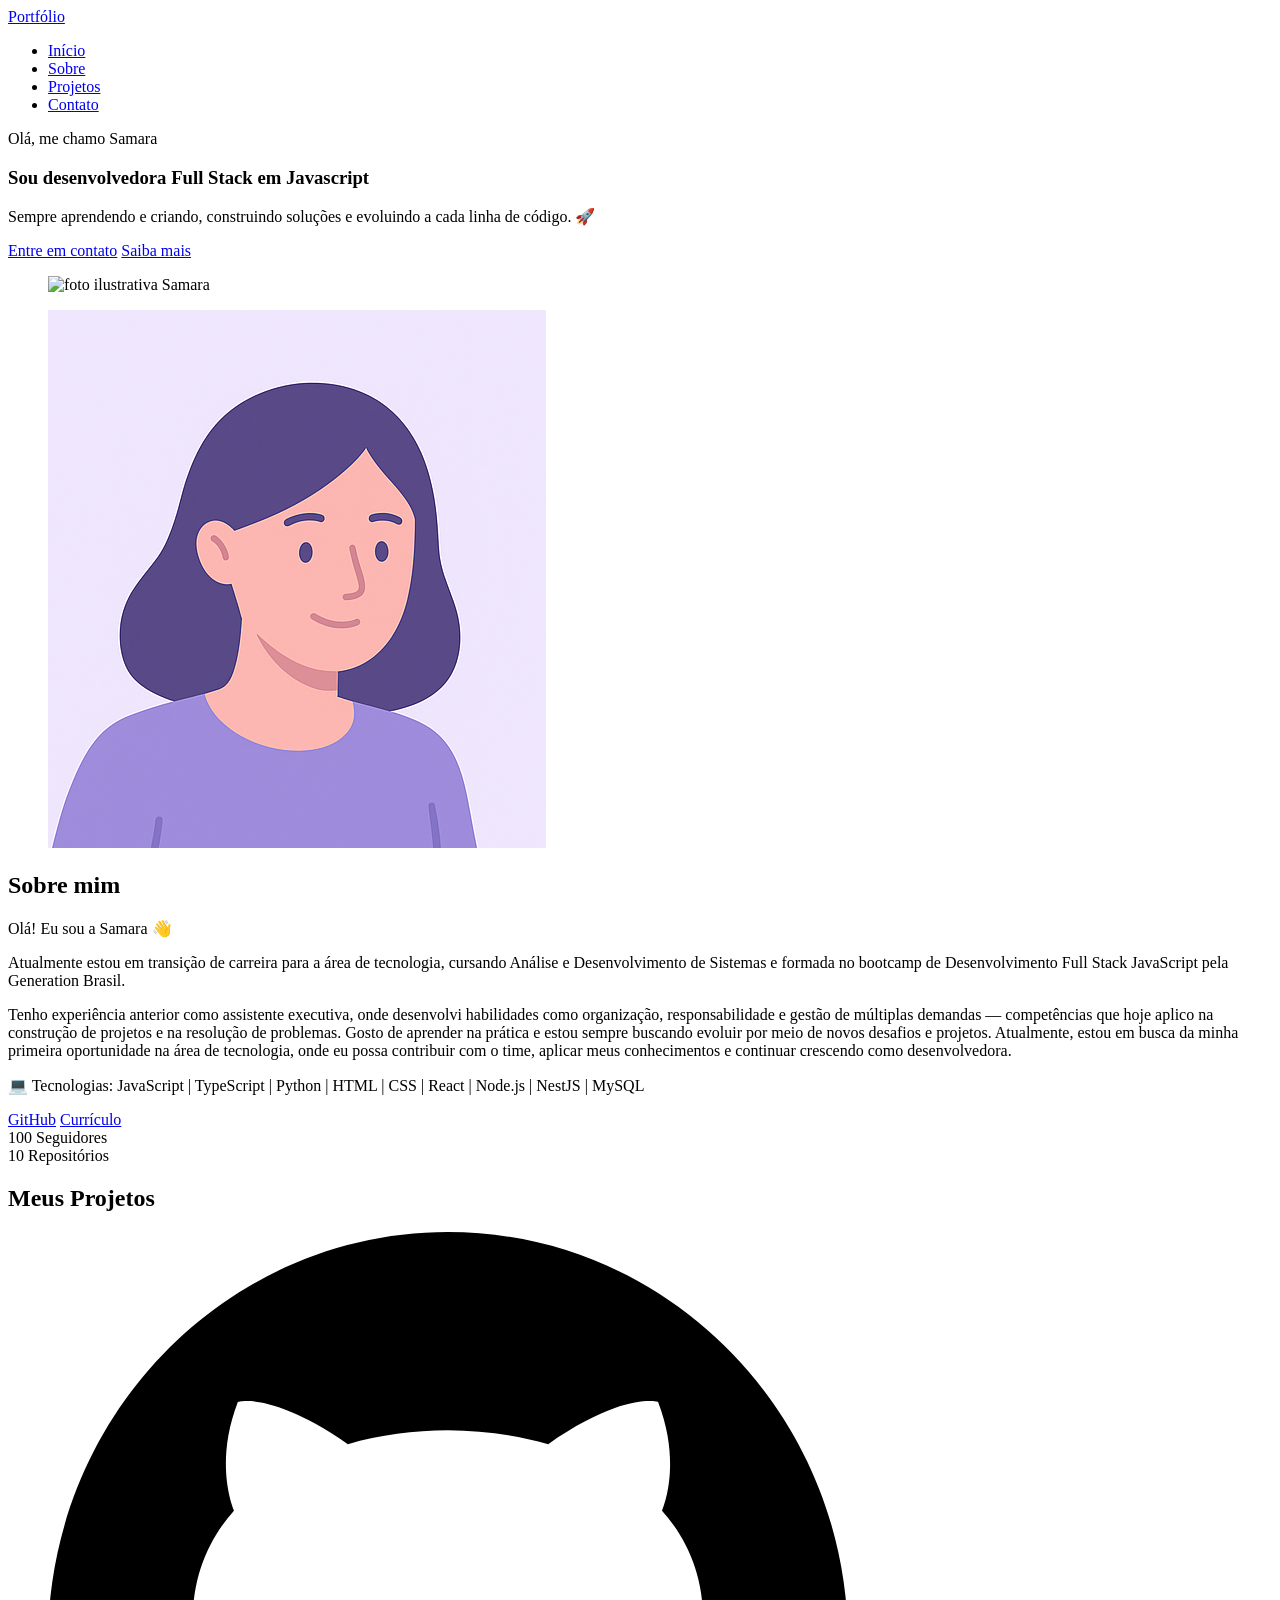
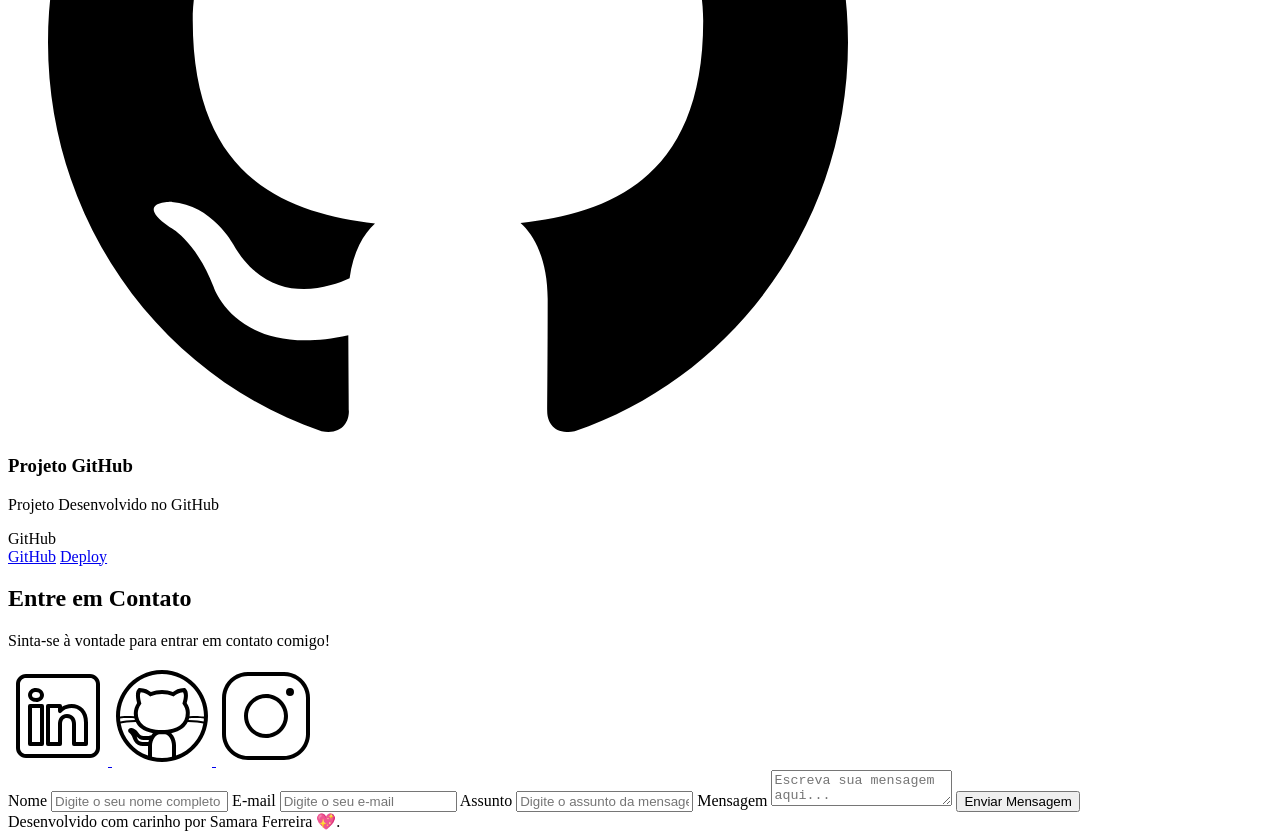
==== index.html @ c62f404b "portfolio html" ====
<!DOCTYPE html>
<html lang="pt-br">
<head>
    
    <meta charset="UTF-8">
	
    <meta name="viewport" content="width=device-width, initial-scale=1.0">
	
    <meta name="Samara Ferreira" content="Generation Brasil">
    <meta 
        name="description"
        content="Portfólio da Generation Brasil, 
                Desenvolvedora Full Stack em Javascript formada pela Generation Brasil, e estudante de Análise e Desenvolvimento de Sistemas."
    >
    <meta name="robots" content="index, follow">

    <link rel="icon" type="image/svg+xml" href="./assets/img/favicon.svg">

    <title>Portfólio Samara Ferreira</title>
</head>
<body>
    <!-- Cabeçalho do portfólio (header) -->
     <header>

        <div class="menu-content">

            <!-- TÍTULO -->
            <a href="index.html" id="titulo">Portfólio</a>

            <!-- MENU -->
             <nav>
                <ul class="menu-list">
                    <li><a href="#hero">Início</a></li>
                    <li><a href="#about">Sobre</a></li>
                    <li><a href="#projects">Projetos</a></li>
                    <li><a href="#contact">Contato</a></li>
                </ul>
             </nav>

        </div>

     </header>

     <!-- Seção de apresentação do portfólio (main) -->
     <main>

         <!-- Seção de boas vindas (hero) -->
          <section id="hero" class="section-container hero-container">
            <!-- Boas Vindas -->
             <article class="hero-content">

                <span>Olá, me chamo Samara</span>
                <h1>Sou desenvolvedora Full Stack em Javascript</h1>
                <p>Sempre aprendendo e criando, construindo soluções e evoluindo a cada linha de código. 🚀</p>

                <div class="buttons-container">
                    <a href="#contact" class="botao">Entre em contato</a>
                    <a href="#about" class="botao-outline">Saiba mais</a>
                </div>

             </article>

             <!-- IMAGEM -->
              <figure class="hero-image">
                <img src="./assets/img/samara_ghibli.svg"
                    alt="foto ilustrativa Samara"
                    class="float-animation">
              </figure>

          </section>

          <!-- Seção Sobre o autor -->
           <section id="about" class="section-container about-container">

                <figure class="about-image">
                    <img src="./assets/img/avatar_dev_woman.svg" alt="Foto do perfil">
                </figure>

                <article class="about-content">
                    <h2>Sobre mim</h2>
                    <p>
                        Olá! Eu sou a Samara 👋

                    </p>
                    
                    <p>
                        Atualmente estou em transição de carreira para a área de tecnologia, cursando Análise 
                        e Desenvolvimento de Sistemas e formada no bootcamp de Desenvolvimento Full Stack JavaScript pela Generation Brasil.
                    </p>

                    <p>
                        Tenho experiência anterior como assistente executiva, onde desenvolvi habilidades como organização, responsabilidade e gestão de múltiplas demandas — competências que hoje aplico na construção de projetos e na resolução de problemas.
                        Gosto de aprender na prática e estou sempre buscando evoluir por meio de novos desafios e projetos.

                        Atualmente, estou em busca da minha primeira oportunidade na área de tecnologia, onde eu possa contribuir com o time, aplicar meus conhecimentos e continuar crescendo como desenvolvedora.
                    </p>

                    <p>
                        💻 Tecnologias: JavaScript | TypeScript | Python | HTML | CSS | React | Node.js | NestJS | MySQL
                    </p>

                    <div class="about-buttons-data">
                        <div class="buttons-container">
                            <a href="https://github.com/samferrer" target="_blank" class="botao">GitHub</a>
                            <a href="https://drive.google.com/file/d/1kpnFEx3C3yRCIeVNLRc2-P8UVoVzaAuA/view?usp=sharing" target="_blank" class="botao-outline">Currículo</a>
                        </div>

                        <div class="data-container">
                            <div class="data-item">
                                <span class="data-number">100</span>
                                <span class="data-label">Seguidores</span>
                            </div>
                            <div class="data-item">
                                <span class="data-number">10</span>
                                <span class="data-label">Repositórios</span>
                            </div>
                        </div>
                    </div>
                </article>


           </section>

           <!-- Seção projetos-->
            <section id="projects" class="section-container projects-container">
                <h2>Meus Projetos</h2>

                <!-- Swiper Container -->
                 <div class="swiper projects-swiper">
                    <div class="swiper-wrapper">
                        <div class="swiper-slide">

                            <article class="project-card">
                                <figure class="project-image">
                                    <img src="./assets/icons/languages/github.svg" 
                                        alt="Ícone GitHub">
                                </figure>

                                <div class="project-content">
                                    <h3>Projeto GitHub</h3>
                                    <p>Projeto Desenvolvido no GitHub</p>

                                    <div class="project-tags">
                                        <span class="tag">GitHub</span>
                                    </div>

                                    <div class="project-buttons">
                                        <a href="#" target="_blank" class="botao botao-sm">GitHub</a>
                                        <a href="#" target="_blank" class="botao-outline botao sm">Deploy</a>
                                    </div>
                                </div>

                            </article>
                        </div>
                    </div>

                    <!-- Botões de navegação -->
                    <div class="swiper-button-next"></div>
                    <div class="swiper-button-prev"></div>

                    <!-- Paginação -->
                    <div class="swiper-pagination"></div>

                 </div>
                 
            </section>

            <!-- Seção formulário de contato e redes sociais -->
             <section id="contact" class="section-container contact-container">

                <!-- REDES SOCIAIS -->
                 <article class="contact-info">
                    <h2>Entre em Contato</h2>
                    <p>Sinta-se à vontade para entrar em contato comigo!</p>

                    <div class="social-container">
                        <a href="#" target="_blank" class="social-icon" aria-label="LinkedIn">
                            <img src="./assets/icons/social/linkedin.svg" alt="Link para o Linkedin">
                        </a>
                        <a href="#" target="_blank" class="social-icon" aria-label="GitHub">
                            <img src="./assets/icons/social/github.svg" alt="Link para o GitHub">
                        </a>
                        <a href="#" target="_blank" class="social-icon" aria-label="Instagram">
                            <img src="./assets/icons/social/instagram.svg" alt="Link para o Instagram">
                        </a>
                    </div>
                 </article>

                 <!--FORMULÁRIO-->
                 <form id="formulário">

                    <label for="nome">Nome</label>
                    <input id="nome" name="nome" type="text" placeholder="Digite o seu nome completo">
                    <span id="erro-nome"></span>

                    <label for="email">E-mail</label>
                    <input id="email" name="email" type="text" placeholder="Digite o seu e-mail">
                    <span id="erro-email"></span>

                    <label for="assunto">Assunto</label>
                    <input id="assunto" name="assunto" type="text" placeholder="Digite o assunto da mensagem">
                    <span id="erro-assunto"></span>

                    <label for="mensagem">Mensagem</label>
                    <textarea id="mensagem" name="mensagem" placeholder="Escreva sua mensagem aqui..."></textarea>
                    
                    <button class="botao" type="submit">Enviar Mensagem</button>
                 </form>
             </section>

        
     </main>

     <!-- Rodapé do portfólio (footer) -->
     <footer>
        Desenvolvido com carinho por Samara Ferreira 💖.
     </footer>
    
</body>
</html>
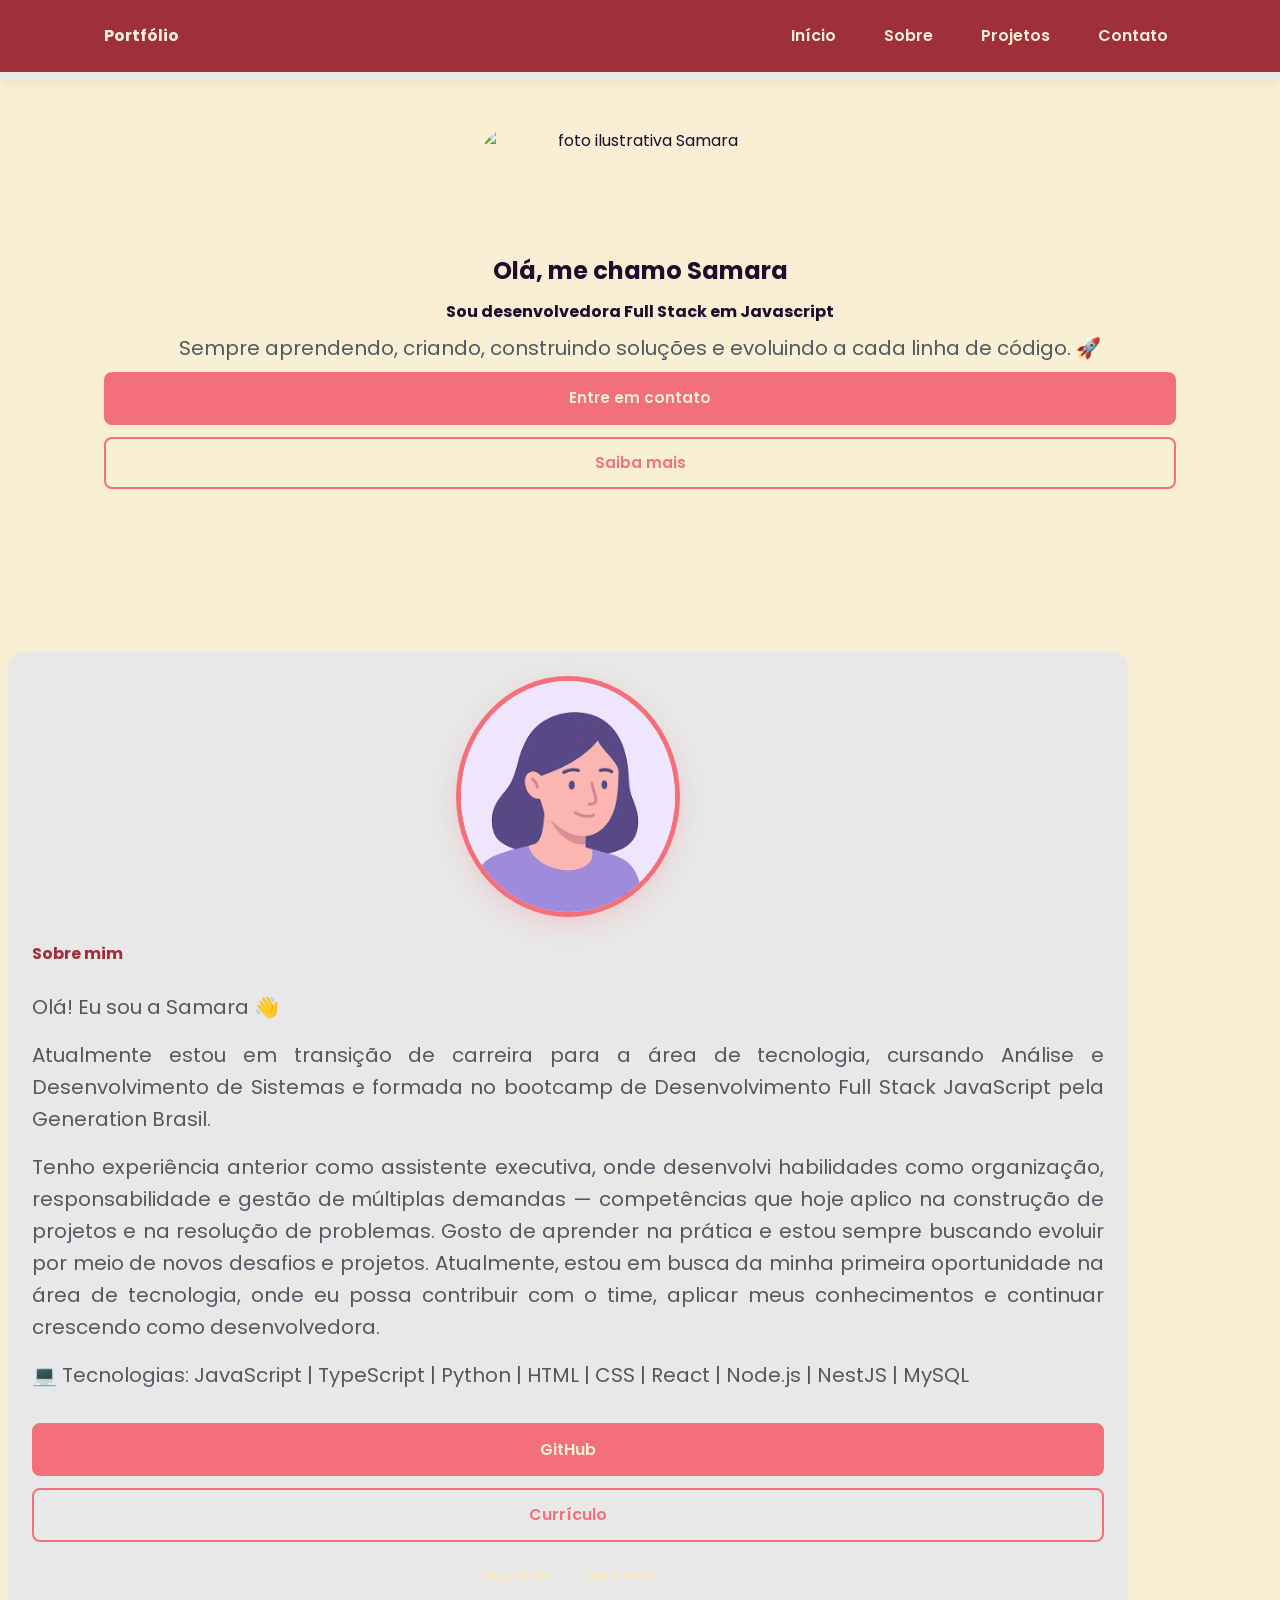
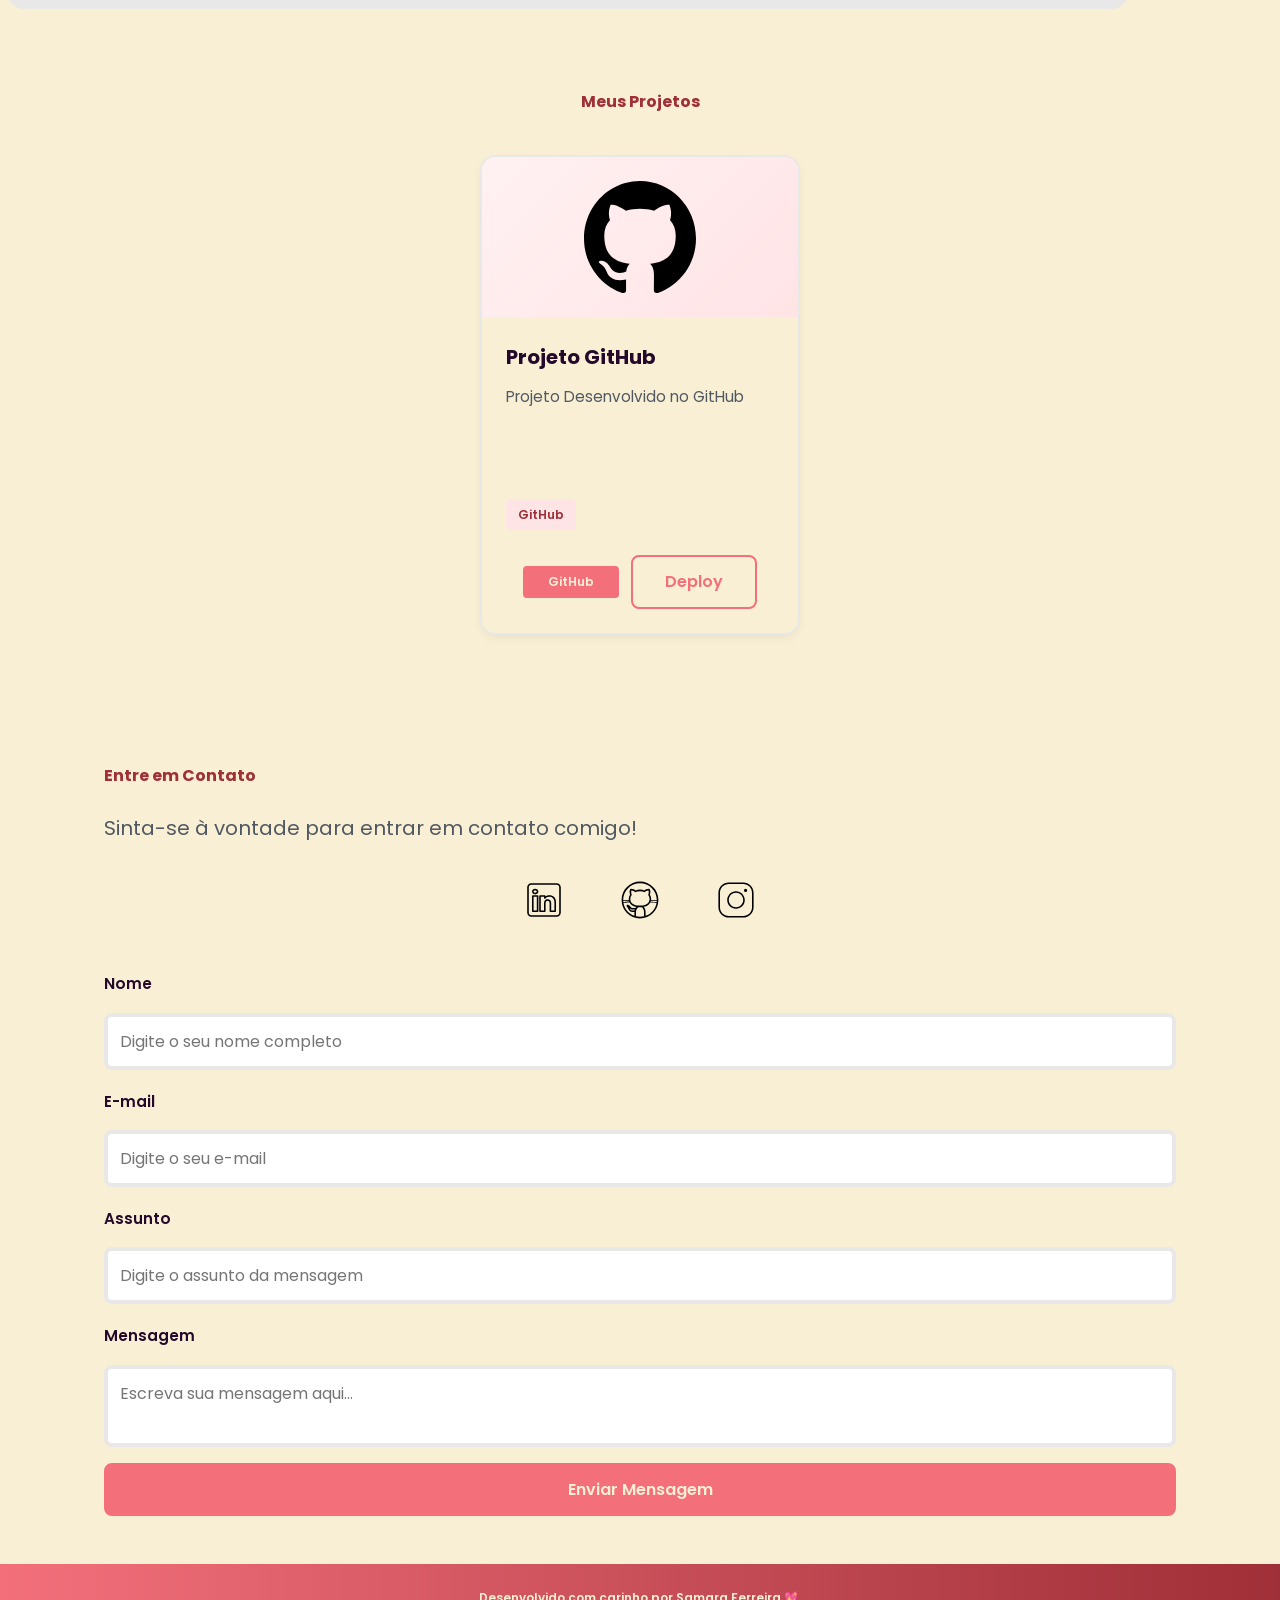
==== commit 52adfc6e: "Atualização do projeto portfólio" ====
--- a/index.html
+++ b/index.html
@@ -1,6 +1,13 @@
 <!DOCTYPE html>
 <html lang="pt-br">
 <head>
+
+    <!-- Fontes do Google -->
+    <link rel="preconnect" href="https://fonts.googleapis.com">
+    <link rel="preconnect" href="https://fonts.gstatic.com" crossorigin>
+
+    <!-- Fonte do Google - Poppins -->
+    <link href="https://fonts.googleapis.com/css2?family=Poppins&display=swap" rel="stylesheet">
     
     <meta charset="UTF-8">
 	
@@ -16,6 +23,12 @@
 
     <link rel="icon" type="image/svg+xml" href="./assets/img/favicon.svg">
 
+    <!-- SWIPER CSS -->
+    <link rel="stylesheet" href="https://cdn.jsdelivr.net/npm/swiper@11/swiper-bundle.min.css"> 
+
+    <!-- Link para a Folha de Estilo da Página - CSS -->
+    <link rel="stylesheet" href="./assets/css/style.css">
+
     <title>Portfólio Samara Ferreira</title>
 </head>
 <body>
@@ -51,7 +64,7 @@
 
                 <span>Olá, me chamo Samara</span>
                 <h1>Sou desenvolvedora Full Stack em Javascript</h1>
-                <p>Sempre aprendendo e criando, construindo soluções e evoluindo a cada linha de código. 🚀</p>
+                <p>Sempre aprendendo, criando, construindo soluções e evoluindo a cada linha de código. 🚀</p>
 
                 <div class="buttons-container">
                     <a href="#contact" class="botao">Entre em contato</a>
@@ -107,11 +120,9 @@
 
                         <div class="data-container">
                             <div class="data-item">
-                                <span class="data-number">100</span>
                                 <span class="data-label">Seguidores</span>
                             </div>
                             <div class="data-item">
-                                <span class="data-number">10</span>
                                 <span class="data-label">Repositórios</span>
                             </div>
                         </div>
--- a/assets/css/style.css
+++ b/assets/css/style.css
@@ -0,0 +1,1018 @@
+/*-----Posicionamento----*/
+*{
+    margin: 0;
+    padding: 0;
+    box-sizing: border-box;
+    font-family: 'Poppins', sans-serif;
+    font-weight: 400;
+    text-decoration: none;
+    outline: none;
+}
+
+:root {
+  /* Paleta Primária (Coral) */
+  --primary-50:  #fff1f2;
+  --primary-100: #ffe4e6;
+  --primary-200: #fecdd3;
+  --primary-300: #fda4af;
+  --primary-400: #fb7185;
+  --primary-500: #f3707b; /* COR PRINCIPAL */
+  --primary-600: #e14c59;
+  --primary-700: #be3a45;
+  --primary-800: #9f2f38;
+  --primary-900: #881f2a;
+
+  /* Secundária (Amarelo) */
+  --secondary-100: #fff8e1;
+  --secondary-200: #ffecb3;
+  --secondary-300: #ffe082;
+  --secondary-400: #ffd54f;
+  --secondary-500: #ffb300; 
+  --secondary-600: #e0a800;
+
+  /*  Auxiliar */
+  --accent: #ffaaab;
+
+  /*  Neutras */
+  --gray-200: #e8e8e8;
+  --gray-400: #505861;
+  --roxo: #24092b;
+  --bege: #f8efd4; /* bege como base */
+
+  /* Cores de Estado */
+  --error: #e63946;
+
+  /* Sombras */
+  --shadow-sm: 0 0.25rem 0.5rem rgba(0, 0, 0, 0.05);
+  --shadow-md: 0 0.25rem 0.75rem rgba(254, 94, 108, 0.3);
+  --shadow-lg: 0 0.5rem 1.5rem rgba(254, 94, 108, 0.2);
+
+   /* Espaçamentos */
+   --spacing-xs: 0.5rem;
+   --spacing-sm: 1rem;
+   --spacing-md: 1.5rem;
+   --spacing-lg: 2rem;
+   --spacing-xl: 3rem;
+   --spacing-2x1: 4rem;
+
+   /* Tamanhos da Fonte */
+   --text-sm: 0.75rem;
+   --text-base: 1rem;
+   --text-lg: 1.25rem;
+   --text-xl: 1.5rem;
+   --text-2x1: 2rem;
+   --text-3x1: 2.5rem;
+
+   /* Border Radius */
+   --radius-sm: 0.25rem;
+   --radius-md: 0.5rem;
+   --radius-lg: 1rem;
+   --radius-xl: 2rem;
+   --radius-full: 50%;
+
+   /* Animação Padrão */
+   --transition-default: all 0.3s ease;
+}
+
+html {
+    scroll-behavior: smooth;
+}
+
+body {
+    display: flex;
+    flex-direction: column;
+    min-height: 100vh;
+    background-color: var(--bege);
+    line-height: 1.6;
+    color: var(--roxo);
+}
+
+main {
+    flex: 1;
+}
+
+.section-container {
+    max-width: 70rem;
+    margin: 0 auto;
+    padding: var(--spacing-xl) var(--spacing-md);
+    scroll-margin-top: 6rem;
+}
+
+.buttons-container {
+    display: flex;
+    gap: var(--spacing-sm);
+}
+
+.botao,
+.botao-outline {
+    display: inline-block;
+    padding: 0.75rem 2rem;
+    border: 0.15rem solid transparent;
+    border-radius: var(--radius-md);
+    font-size: var(--text-base);
+    font-weight: 600;
+    text-align: center;
+    cursor: pointer;
+    transition: var(--transition-default);
+}
+
+/* Botão preenchido (primário) */
+.botao {
+    border-color: var(--primary-500);
+    background-color: var(--primary-500);
+    color: var(--bege);
+}
+
+.botao:hover {
+    border-color: var(--primary-800);
+    background-color: var(--primary-800);
+    box-shadow: var(--shadow-md);
+    transform: translateY(-0.25rem);
+}
+
+/* Botão outline (secundário) */
+.botao-outline {
+    border-color: var(--primary-500);
+    background-color: transparent;
+    color: var(--primary-500);
+}
+
+.botao-outline:hover {
+    border-color: var(--primary-500);
+    background-color: var(--primary-500);
+    color: var(--bege);
+    transform: translateY(-0.25rem);
+}
+
+/* Modificador para botões pequenos (usado em projetos) */
+.botao.botao-sm,
+.botao-outline.botao-sm {
+    min-width: 6rem;
+    padding: 0.25rem var(--spacing-sm);
+    border-width: 0.125rem;
+    border-radius: 0.25rem;
+    font-size: var(--text-sm);
+}
+
+header {
+    position: sticky;
+    top: 0;
+    z-index: 1000;
+    width: 100%;
+    height: 5rem;
+    border-bottom: var(--spacing-xs) solid var(--gray-200);
+    background-color: var(--primary-800);
+    box-shadow: var(--shadow-sm);
+}
+
+header a {
+    font-weight: 600;
+    color: var(--bege);
+    transition: color 0.3s ease;
+}
+
+header a:hover {
+    color: var(--primary-100);
+}
+
+#titulo {
+    font-size: var(--text-2xl);
+    font-weight: 700;
+}
+
+.menu-content {
+    display: flex;
+    justify-content: space-between;
+    align-items: center;
+    max-width: 70rem;
+    height: 100%;
+    margin: 0 auto;
+    padding: 0 var(--spacing-md);
+}
+
+.menu-list {
+    display: flex;
+    gap: var(--spacing-lg);
+    list-style: none;
+}
+
+.menu-list a {
+    padding: var(--spacing-xs);
+}
+
+.hero-container {
+    display: flex;
+    align-items: center;
+    gap: var(--spacing-2x1);
+    min-height: calc(100vh - 5rem);
+}
+
+.hero-content {
+    display: flex;
+    flex: 1;
+    flex-direction: column;
+    gap: var(--spacing-md);
+}
+
+.hero-content span {
+    font-size: var(--text-xl);
+    font-weight: 700;
+}
+
+.hero-content h1 {
+    font-size: var(--text-3xl);
+    font-weight: 700;
+}
+
+.hero-content p,
+.about-content p,
+.contact-info p {
+    font-size: var(--text-lg);
+    color: var(--gray-400);
+}
+
+.hero-image {
+    display: flex;
+    flex: 1;
+    justify-content: center;
+}
+
+.hero-image img {
+    width: 100%;
+    max-width: 100%;
+    border-radius: var(--radius-xl);
+}
+
+/* Animação flutuante */
+@keyframes float {
+    0%,
+    100% {
+        transform: translateY(0);
+    }
+
+    50% {
+        transform: translateY(-1.25rem);
+    }
+}
+
+.float-animation {
+    animation: float 3s ease-in-out infinite;
+}
+
+.about-container {
+    display: flex;
+    align-items: center;
+    gap: var(--spacing-2xl);
+    margin: var(--spacing-2xl) auto;
+    border-radius: var(--radius-lg);
+    background-color: var(--gray-200);
+}
+
+/*Painel Esquerdo (Imagem)*/
+.about-image {
+    flex: 0 0 17.5rem;
+}
+
+.about-image img {
+    width: 100%;
+    border: 0.35rem solid var(--primary-500);
+    border-radius: var(--radius-full);
+    box-shadow: var(--shadow-lg);
+}
+
+/*Painel Direito (Texto - Sobre Mim)*/
+.about-content h2,
+.projects-container h2,
+.contact-info h2 {
+    margin-bottom: var(--spacing-md);
+    font-size: var(--text-3xl);
+    font-weight: 700;
+    color: var(--primary-800);
+}
+
+.about-content p {
+    margin-bottom: var(--spacing-sm);
+    text-align: justify;
+}
+
+/*Painel Inferior (Botões e Dados do GitHub)*/
+.about-buttons-data {
+    display: flex;
+    justify-content: space-between;
+    align-items: center;
+    gap: var(--spacing-lg);
+    margin-top: var(--spacing-lg);
+}
+
+.about-buttons-data .botao {
+    margin-right: auto;
+}
+
+/*Card - Dados do GitHub*/
+.data-container {
+    display: flex;
+    gap: var(--spacing-lg);
+    margin-top: 0;
+}
+
+.data-item {
+    display: flex;
+    flex-direction: column;
+    align-items: center;
+}
+
+.data-number {
+    font-size: var(--text-xl);
+    font-weight: 700;
+    text-align: center;
+    color: var(--primary-500);
+}
+
+.data-label {
+    font-size: var(--text-base);
+    text-align: center;
+    color: var(--secondary-200);
+}
+
+.projects-container {
+    scroll-margin-top: 3rem;
+    margin: var(--spacing-2xl) auto;
+    text-align: center;
+}
+
+.projects-swiper {
+    position: relative;
+    width: 100%;
+    padding: var(--spacing-sm) var(--spacing-xl) var(--spacing-xl);
+    overflow: hidden;
+}
+
+.project-card {
+    display: flex;
+    flex-direction: column;
+    width: 100%;
+    height: 100%;
+    border: 0.15rem solid var(--gray-200);
+    border-radius: var(--radius-lg);
+    background-color: var(--bege);
+    box-shadow: var(--shadow-sm);
+    overflow: hidden;
+    transition: var(--transition-default);
+}
+
+.project-card:hover {
+    box-shadow: var(--shadow-lg);
+}
+
+.project-image {
+    display: flex;
+    align-items: center;
+    justify-content: center;
+    width: 100%;
+    height: 10rem;
+    background: linear-gradient(135deg, var(--primary-50) 0%, var(--primary-100) 100%);
+}
+
+.project-image img {
+    width: 75%;
+    height: 75%;
+    max-width: 7rem;
+    max-height: 7rem;
+    object-fit: contain;
+    transition: transform 0.3s ease;
+}
+
+.project-content {
+    display: flex;
+    flex: 1;
+    flex-direction: column;
+    padding: var(--spacing-md);
+    text-align: left;
+}
+
+.project-content h3 {
+    margin-bottom: 0.75rem;
+    font-size: var(--text-lg);
+    font-weight: 700;
+}
+
+.project-content p {
+    flex: 1;
+    margin-bottom: var(--spacing-sm);
+    font-size: 0.95rem;
+    color: var(--gray-400);
+}
+
+.project-tags {
+    display: flex;
+    flex-wrap: wrap;
+    gap: var(--spacing-xs);
+}
+
+.tag {
+    padding: 0.375rem 0.75rem;
+    border-radius: var(--radius-sm);
+    background-color: var(--primary-100);
+    font-size: var(--text-sm);
+    font-weight: 600;
+    color: var(--primary-800);
+}
+
+.project-buttons {
+    display: flex;
+    justify-content: center;
+    align-items: center;
+    gap: 0.75rem;
+    margin-top: var(--spacing-sm);
+}
+
+.swiper-wrapper {
+    align-items: stretch;
+}
+
+.swiper-slide {
+    display: flex;
+    height: auto;
+}
+
+/* Botões do Swiper (navegação) */
+.swiper-button-next,
+.swiper-button-prev {
+    width: 3rem;
+    height: 3rem;
+}
+
+.swiper-button-next:after,
+.swiper-button-prev:after {
+    font-size: var(--text-lg);
+    color: var(--primary-500);
+}
+
+.swiper-button-next:hover:after,
+.swiper-button-prev:hover:after {
+    color: var(--primary-800);
+}
+
+/* Indicadores de paginação */
+.swiper-pagination-bullet {
+    width: 0.75rem;
+    height: 0.75rem;
+    background-color: var(--gray-200);
+    opacity: 1;
+}
+
+.swiper-pagination-bullet-active {
+    width: var(--spacing-lg);
+    border-radius: var(--radius-sm);
+    background-color: var(--primary-500);
+}
+
+/* Estilização da Seção Contact e Redes Sociais */
+.contact-container {
+    display: grid;
+    grid-template-columns: 1fr 1fr;
+    gap: var(--spacing-2xl);
+}
+
+.contact-info h2 {
+    margin-bottom: var(--spacing-md);
+}
+
+.contact-info p {
+    margin-bottom: var(--spacing-lg);
+}
+
+.social-container {
+    display: flex;
+    justify-content: center;
+    gap: var(--spacing-xl);
+}
+
+.social-icon {
+    width: 5rem;
+    height: 5rem;
+    padding: 0.75rem;
+    border-radius: var(--radius-md);
+    transition: var(--transition-default);
+}
+
+.social-icon img {
+    width: 100%;
+    filter: brightness(0) saturate(100%);
+    transition: filter 0.3s ease;
+}
+
+.social-icon:hover img {
+    filter: brightness(0)
+            saturate(100%)
+            invert(42%)
+            sepia(93%)
+            saturate(1352%)
+            hue-rotate(243deg)
+            brightness(79%)
+            contrast(91%);
+}
+
+/* Formulário */
+form {
+    display: flex;
+    flex-direction: column;
+    gap: 0.75rem;
+}
+
+form label {
+    font-size: var(--text-base);
+    font-weight: 600;
+}
+
+form input,
+form textarea {
+    width: 100%;
+    padding: 0.5rem var(--spacing-sm);
+    border: 0.25rem solid var(--gray-200);
+    border-radius: var(--radius-md);
+    font-family: inherit;
+    font-size: var(--text-base);
+    transition: border-color 0.3s ease;
+}
+
+form input:focus,
+form textarea:focus {
+    border-color: var(--primary-500);
+    outline: none;
+}
+
+form textarea {
+    min-height: 5rem;
+    resize: none;
+}
+
+form span {
+    margin-top: -0.75rem;
+    font-size: var(--text-sm);
+    color: var(--error);
+}
+
+/* Estilização Seção Footer */
+footer {
+    padding: 2.5rem;
+    background: linear-gradient(to right, var(--primary-500), var(--primary-800));
+    font-weight: 600;
+    text-align: center;
+    color: var(--bege);
+}
+
+.success-container {
+    display: flex;
+    flex-direction: column;
+    justify-content: center;
+    align-items: center;
+    width: 100%;
+    min-height: calc(100vh - 12.5rem);
+    padding: var(--spacing-xl) var(--spacing-md);
+}
+
+.success-content {
+    display: flex;
+    flex-direction: column;
+    align-items: center;
+    gap: var(--spacing-md);
+    max-width: 37.5rem;
+    text-align: center;
+}
+
+.success-content h1 {
+    font-size: var(--text-3xl);
+    font-weight: 700;
+    color: var(--primary-800);
+}
+
+.success-content h2 {
+    font-size: var(--text-lg);
+    color: var(--gray-400);
+}
+
+.success-icon {
+    display: flex;
+    align-items: center;
+    justify-content: center;
+    width: 7.5rem;
+    height: 7.5rem;
+    border-radius: var(--radius-full);
+    background-color: var(--primary-100);
+}
+
+.success-icon img {
+    width: 6rem;
+    height: 6rem;
+    filter: brightness(0)
+            saturate(100%)
+            invert(11%)
+            sepia(69%)
+            saturate(3759%)
+            hue-rotate(256deg)
+            brightness(101%)
+            contrast(96%);
+}
+
+/* Responsividade */
+@media screen and (max-width: 1024px) {
+
+    /* Layout */
+    .section-container {
+        padding: var(--spacing-lg) var(--spacing-md);
+    }
+
+    /* Tipografia */
+    .section-container h1 {
+        font-size: var(--text-3xl);
+    }
+
+    .section-container h2 {
+        font-size: var(--text-2xl);
+    }
+
+    .section-container p {
+        font-size: var(--text-base);
+    }
+
+    .section-container span {
+        font-size: var(--text-lg);
+    }
+
+    .success-content h1 {
+        font-size: var(--text-3xl);
+    }
+
+    .success-content h2 {
+        font-size: var(--text-xl);
+    }
+
+    /* Header - Oculta menu em telas pequenas */
+    @media (max-width: 768px) {
+        .menu-list {
+            display: none;
+        }
+    }
+}
+
+/* Hero */
+.hero-container {
+    flex-direction: column-reverse;
+    gap: var(--spacing-lg);
+    min-height: 60vh;
+    text-align: center;
+}
+
+.hero-content,
+.hero-image {
+    width: 90%;
+}
+
+.hero-image img {
+    object-fit: cover;
+}
+
+.buttons-container {
+    justify-content: center;
+    width: 100%;
+}
+
+.hero-container .botao,
+.hero-container .botao-outline {
+    padding: 0.75rem 1.5rem;
+    font-size: 0.95rem;
+    white-space: nowrap;
+}
+
+/* About */
+.about-container {
+    flex-direction: column;
+    gap: var(--spacing-md);
+    margin: var(--spacing-lg);
+    padding: var(--spacing-lg);
+}
+
+.about-image {
+    flex: 0 0 auto;
+    width: 100%;
+    display: flex;
+    justify-content: center;
+}
+
+.about-image img {
+    max-width: 16rem;
+    width: 100%;
+}
+
+.about-content {
+    width: 100%;
+}
+
+.about-buttons-data {
+    flex-direction: column;
+    gap: var(--spacing-md);
+    align-items: stretch;
+}
+
+.about-buttons-data .botao {
+    margin-right: 0;
+}
+
+.data-container {
+    justify-content: center;
+    width: 100%;
+}
+
+/* Projects */
+.projects-container {
+    margin: var(--spacing-lg) auto 0;
+}
+
+.projects-swiper {
+    margin: 0;
+    padding: var(--spacing-sm) var(--spacing-lg) 2.5rem;
+}
+
+.project-card {
+    width: 100%;
+    height: 30rem;
+    min-height: 30rem;
+    max-height: 30rem;
+    max-width: 100%;
+}
+
+.project-content {
+    display: flex;
+    flex-direction: column;
+    justify-content: space-between;
+    height: 100%;
+}
+
+.project-content p {
+    flex: 1;
+    overflow: hidden;
+}
+
+.project-tags {
+    min-height: 2.5rem;
+    align-items: flex-start;
+}
+
+.swiper-wrapper {
+    align-items: stretch;
+}
+
+.swiper-slide {
+    display: flex;
+    justify-content: center;
+    align-items: stretch;
+    height: auto;
+}
+
+.swiper-button-next,
+.swiper-button-prev {
+    display: none;
+}
+
+/* Contact */
+.contact-container {
+    grid-template-columns: 1fr;
+    gap: var(--spacing-lg);
+    width: 90%;
+    margin: 0 auto;
+}
+
+/* Success Page */
+.success-container {
+    padding: var(--spacing-xl) var(--spacing-md);
+    min-height: calc(100vh - 10rem);
+}
+
+.success-content {
+    gap: var(--spacing-lg);
+    max-width: 35rem;
+}
+
+.success-icon {
+    width: 6rem;
+    height: 6rem;
+}
+
+.success-icon img {
+    width: 5rem;
+    height: 5rem;
+}
+
+@media screen and (max-width: 480px) {
+
+    /* Layout */
+    .section-container {
+        padding: var(--spacing-md) var(--spacing-sm);
+    }
+
+    /* Tipografia Mobile */
+    .section-container h1 {
+        font-size: var(--text-xl);
+    }
+
+    .section-container h2 {
+        font-size: var(--text-xl);
+    }
+
+    .section-container p {
+        font-size: var(--text-base);
+    }
+
+    .section-container span {
+        font-size: var(--text-lg);
+    }
+
+    .success-content h1 {
+        font-size: var(--text-xl);
+    }
+
+    .success-content h2 {
+        font-size: var(--text-base);
+    }
+
+    /* Header */
+    #titulo {
+        font-size: var(--text-xl);
+    }
+
+    .menu-list {
+        display: none;
+    }
+}
+
+/* Hero */
+.hero-container {
+    gap: var(--spacing-sm);
+}
+
+.hero-content {
+    gap: var(--spacing-xs);
+    width: 100%;
+}
+
+.buttons-container {
+    flex-direction: column;
+    gap: 0.75rem;
+    width: 100%;
+}
+
+.buttons-container .botao,
+.buttons-container .botao-outline {
+    width: 100%;
+}
+
+.hero-container .botao,
+.hero-container .botao-outline {
+    padding: 0.75rem 1rem;
+    font-size: 0.95rem;
+    white-space: nowrap;
+}
+
+.hero-image {
+    width: 100%;
+}
+
+.hero-image img {
+    max-width: 20rem;
+}
+
+/* About */
+.about-container {
+    margin: var(--spacing-lg) 0.5rem;
+    padding: var(--spacing-md);
+}
+
+.about-image img {
+    max-width: 14rem;
+}
+
+.about-buttons-data .botao,
+.about-buttons-data .botao-outline {
+    width: 100%;
+    padding: 0.75rem var(--spacing-lg);
+    font-size: var(--text-base);
+    text-align: center;
+}
+
+.data-number {
+    font-size: var(--text-lg);
+}
+
+.data-label {
+    font-size: var(--text-sm);
+}
+
+/* Projects */
+.projects-container {
+    margin: var(--spacing-lg) auto 0;
+}
+
+.projects-swiper {
+    position: relative;
+    margin: 0;
+    padding: var(--spacing-sm) 0 2rem 0;
+    overflow: visible;
+}
+
+.project-card {
+    width: 100%;
+    height: 20rem;
+    max-width: 20rem;
+}
+
+.project-image {
+    height: 10rem;
+}
+
+.project-content {
+    padding: var(--spacing-md);
+}
+
+.project-content h3 {
+    font-size: 1.25rem;
+}
+
+.project-content p {
+    font-size: 0.95rem;
+}
+
+/* Contact */
+.contact-container {
+    width: 100%;
+}
+
+.contact-info p {
+    margin-bottom: var(--spacing-md);
+}
+
+.social-container {
+    flex-wrap: wrap;
+    gap: var(--spacing-lg);
+    margin-bottom: var(--spacing-xs);
+}
+
+.social-icon {
+    width: 4rem;
+    height: 4rem;
+}
+
+/* Formulário */
+form {
+    gap: var(--spacing-sm);
+}
+
+form label {
+    font-size: 0.95rem;
+}
+
+form input,
+form textarea {
+    padding: 0.75rem;
+    font-size: var(--text-base);
+}
+
+form button {
+    padding: 0.75rem var(--spacing-md);
+    font-size: var(--text-base);
+}
+
+/* Footer */
+footer {
+    padding: var(--spacing-md) var(--spacing-sm);
+    font-size: var(--text-sm);
+}
+
+/* Success Page */
+.success-container {
+    padding: var(--spacing-lg) var(--spacing-sm);
+    min-height: calc(100vh - 8rem);
+}
+
+.success-content {
+    gap: var(--spacing-md);
+    max-width: 100%;
+    padding: 0 var(--spacing-sm);
+}
+
+.success-icon {
+    width: 5rem;
+    height: 5rem;
+}
+
+.success-icon img {
+    width: 4rem;
+    height: 4rem;
+}
+
+.success-content .botao {
+    width: 100%;
+    max-width: 20rem;
+    padding: 0.75rem var(--spacing-lg);
+}
+
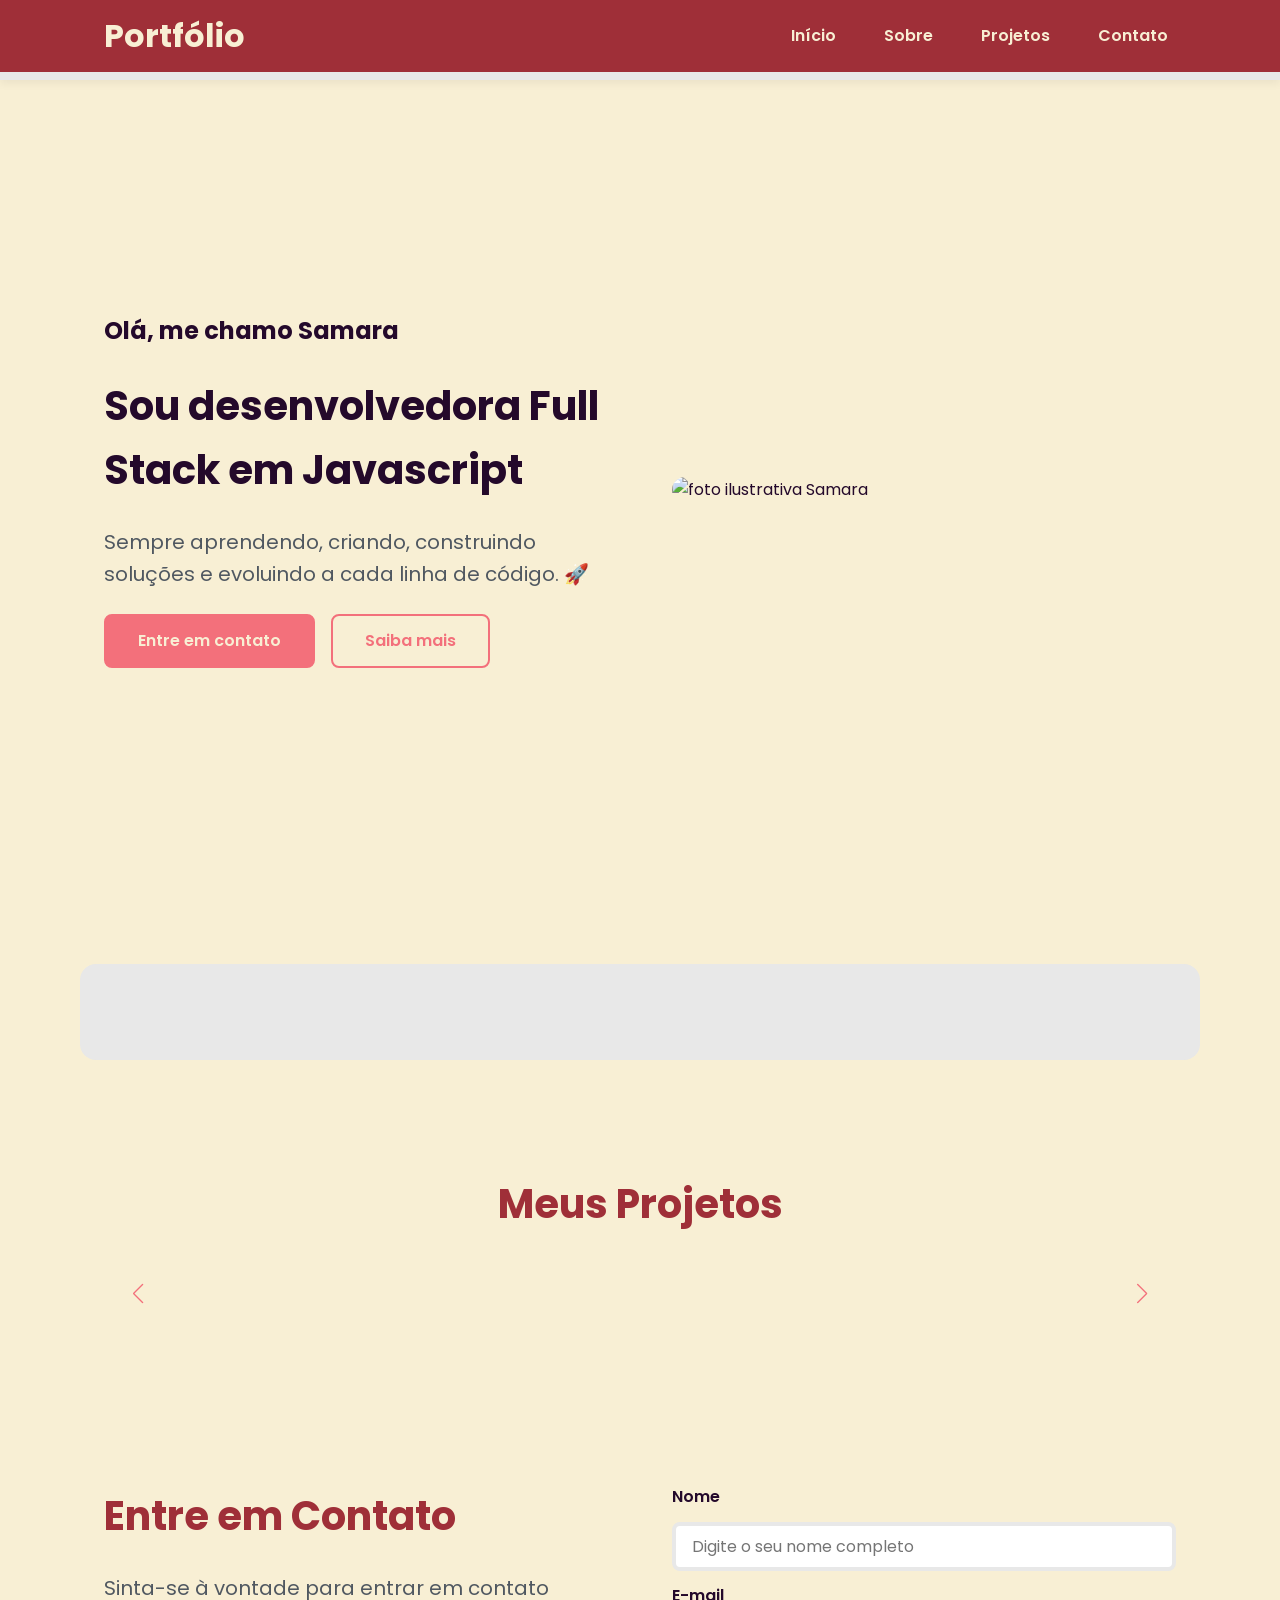
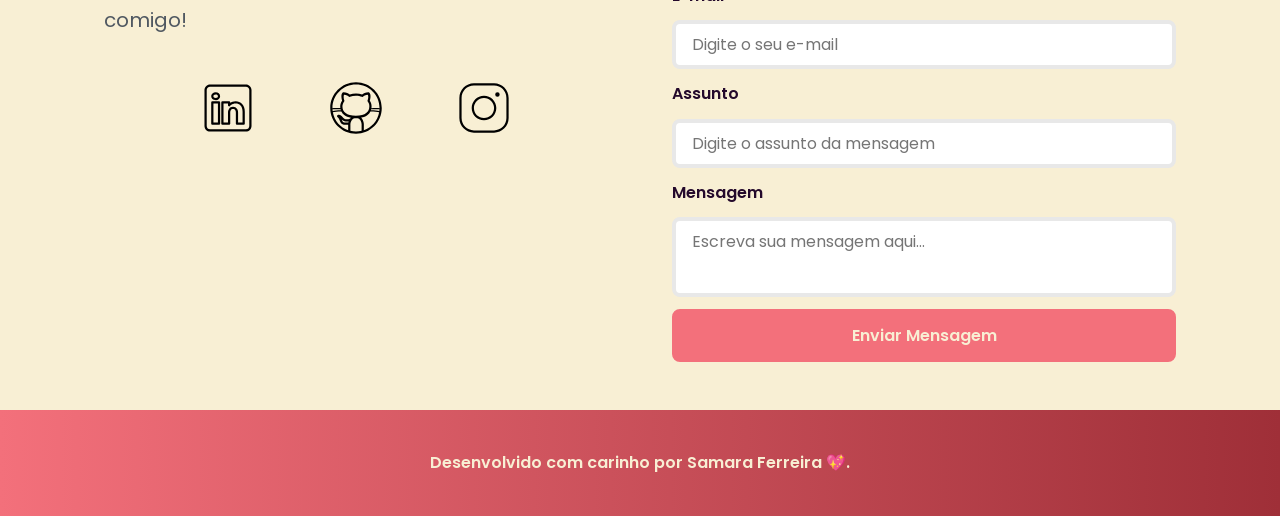
==== commit 20bb1d97: "Adicionado js no portfólio" ====
--- a/index.html
+++ b/index.html
@@ -85,51 +85,6 @@
           <!-- Seção Sobre o autor -->
            <section id="about" class="section-container about-container">
 
-                <figure class="about-image">
-                    <img src="./assets/img/avatar_dev_woman.svg" alt="Foto do perfil">
-                </figure>
-
-                <article class="about-content">
-                    <h2>Sobre mim</h2>
-                    <p>
-                        Olá! Eu sou a Samara 👋
-
-                    </p>
-                    
-                    <p>
-                        Atualmente estou em transição de carreira para a área de tecnologia, cursando Análise 
-                        e Desenvolvimento de Sistemas e formada no bootcamp de Desenvolvimento Full Stack JavaScript pela Generation Brasil.
-                    </p>
-
-                    <p>
-                        Tenho experiência anterior como assistente executiva, onde desenvolvi habilidades como organização, responsabilidade e gestão de múltiplas demandas — competências que hoje aplico na construção de projetos e na resolução de problemas.
-                        Gosto de aprender na prática e estou sempre buscando evoluir por meio de novos desafios e projetos.
-
-                        Atualmente, estou em busca da minha primeira oportunidade na área de tecnologia, onde eu possa contribuir com o time, aplicar meus conhecimentos e continuar crescendo como desenvolvedora.
-                    </p>
-
-                    <p>
-                        💻 Tecnologias: JavaScript | TypeScript | Python | HTML | CSS | React | Node.js | NestJS | MySQL
-                    </p>
-
-                    <div class="about-buttons-data">
-                        <div class="buttons-container">
-                            <a href="https://github.com/samferrer" target="_blank" class="botao">GitHub</a>
-                            <a href="https://drive.google.com/file/d/1kpnFEx3C3yRCIeVNLRc2-P8UVoVzaAuA/view?usp=sharing" target="_blank" class="botao-outline">Currículo</a>
-                        </div>
-
-                        <div class="data-container">
-                            <div class="data-item">
-                                <span class="data-label">Seguidores</span>
-                            </div>
-                            <div class="data-item">
-                                <span class="data-label">Repositórios</span>
-                            </div>
-                        </div>
-                    </div>
-                </article>
-
-
            </section>
 
            <!-- Seção projetos-->
@@ -139,31 +94,8 @@
                 <!-- Swiper Container -->
                  <div class="swiper projects-swiper">
                     <div class="swiper-wrapper">
-                        <div class="swiper-slide">
 
-                            <article class="project-card">
-                                <figure class="project-image">
-                                    <img src="./assets/icons/languages/github.svg" 
-                                        alt="Ícone GitHub">
-                                </figure>
-
-                                <div class="project-content">
-                                    <h3>Projeto GitHub</h3>
-                                    <p>Projeto Desenvolvido no GitHub</p>
-
-                                    <div class="project-tags">
-                                        <span class="tag">GitHub</span>
-                                    </div>
-
-                                    <div class="project-buttons">
-                                        <a href="#" target="_blank" class="botao botao-sm">GitHub</a>
-                                        <a href="#" target="_blank" class="botao-outline botao sm">Deploy</a>
-                                    </div>
-                                </div>
-
-                            </article>
-                        </div>
-                    </div>
+                    </div>   
 
                     <!-- Botões de navegação -->
                     <div class="swiper-button-next"></div>
@@ -198,7 +130,10 @@
                  </article>
 
                  <!--FORMULÁRIO-->
-                 <form id="formulário">
+                 <form id="formulario" action="https://formsubmit.co/f353d006ce96676a4e2c221fd4bf6d5b " method="POST">
+
+                    <input type="hidden" name="_next" value="http://localhost:5500/success.html">
+                    <input type="hidden" name="_captcha" value="false">
 
                     <label for="nome">Nome</label>
                     <input id="nome" name="nome" type="text" placeholder="Digite o seu nome completo">
@@ -226,6 +161,12 @@
      <footer>
         Desenvolvido com carinho por Samara Ferreira 💖.
      </footer>
+
+     <!-- SWIPER JS -->
+    <script src="https://cdn.jsdelivr.net/npm/swiper@11/swiper-bundle.min.js"></script>
+
+     <!-- Script JavaScript-->
+    <script src="assets/js/script.js"></script>
     
 </body>
 </html>
--- a/assets/css/style.css
+++ b/assets/css/style.css
@@ -53,15 +53,15 @@
    --spacing-md: 1.5rem;
    --spacing-lg: 2rem;
    --spacing-xl: 3rem;
-   --spacing-2x1: 4rem;
+   --spacing-2xl: 4rem;
 
    /* Tamanhos da Fonte */
    --text-sm: 0.75rem;
    --text-base: 1rem;
    --text-lg: 1.25rem;
    --text-xl: 1.5rem;
-   --text-2x1: 2rem;
-   --text-3x1: 2.5rem;
+   --text-2xl: 2rem;
+   --text-3xl: 2.5rem;
 
    /* Border Radius */
    --radius-sm: 0.25rem;
@@ -203,7 +203,7 @@
 .hero-container {
     display: flex;
     align-items: center;
-    gap: var(--spacing-2x1);
+    gap: var(--spacing-2xl);
     min-height: calc(100vh - 5rem);
 }
 
@@ -654,155 +654,157 @@
             display: none;
         }
     }
-}
-
-/* Hero */
-.hero-container {
-    flex-direction: column-reverse;
-    gap: var(--spacing-lg);
-    min-height: 60vh;
-    text-align: center;
-}
-
-.hero-content,
-.hero-image {
-    width: 90%;
-}
-
-.hero-image img {
-    object-fit: cover;
-}
-
-.buttons-container {
-    justify-content: center;
-    width: 100%;
-}
-
-.hero-container .botao,
-.hero-container .botao-outline {
-    padding: 0.75rem 1.5rem;
-    font-size: 0.95rem;
-    white-space: nowrap;
-}
-
-/* About */
-.about-container {
-    flex-direction: column;
-    gap: var(--spacing-md);
-    margin: var(--spacing-lg);
-    padding: var(--spacing-lg);
-}
-
-.about-image {
-    flex: 0 0 auto;
-    width: 100%;
-    display: flex;
-    justify-content: center;
-}
-
-.about-image img {
-    max-width: 16rem;
-    width: 100%;
-}
-
-.about-content {
-    width: 100%;
-}
-
-.about-buttons-data {
-    flex-direction: column;
-    gap: var(--spacing-md);
-    align-items: stretch;
-}
-
-.about-buttons-data .botao {
-    margin-right: 0;
-}
-
-.data-container {
-    justify-content: center;
-    width: 100%;
-}
-
-/* Projects */
-.projects-container {
-    margin: var(--spacing-lg) auto 0;
-}
-
-.projects-swiper {
-    margin: 0;
-    padding: var(--spacing-sm) var(--spacing-lg) 2.5rem;
-}
-
-.project-card {
-    width: 100%;
-    height: 30rem;
-    min-height: 30rem;
-    max-height: 30rem;
-    max-width: 100%;
-}
-
-.project-content {
-    display: flex;
-    flex-direction: column;
-    justify-content: space-between;
-    height: 100%;
-}
-
-.project-content p {
-    flex: 1;
-    overflow: hidden;
-}
-
-.project-tags {
-    min-height: 2.5rem;
-    align-items: flex-start;
-}
-
-.swiper-wrapper {
-    align-items: stretch;
-}
-
-.swiper-slide {
-    display: flex;
-    justify-content: center;
-    align-items: stretch;
-    height: auto;
-}
-
-.swiper-button-next,
-.swiper-button-prev {
-    display: none;
-}
-
-/* Contact */
-.contact-container {
-    grid-template-columns: 1fr;
-    gap: var(--spacing-lg);
-    width: 90%;
-    margin: 0 auto;
-}
-
-/* Success Page */
-.success-container {
-    padding: var(--spacing-xl) var(--spacing-md);
-    min-height: calc(100vh - 10rem);
-}
-
-.success-content {
-    gap: var(--spacing-lg);
-    max-width: 35rem;
-}
-
-.success-icon {
-    width: 6rem;
-    height: 6rem;
-}
-
-.success-icon img {
-    width: 5rem;
-    height: 5rem;
-}
+
+
+    /* Hero */
+    .hero-container {
+        flex-direction: column-reverse;
+        gap: var(--spacing-lg);
+        min-height: 60vh;
+        text-align: center;
+    }
+
+    .hero-content,
+    .hero-image {
+        width: 90%;
+    }
+
+    .hero-image img {
+        object-fit: cover;
+    }
+
+    .buttons-container {
+        justify-content: center;
+        width: 100%;
+    }
+
+    .hero-container .botao,
+    .hero-container .botao-outline {
+        padding: 0.75rem 1.5rem;
+        font-size: 0.95rem;
+        white-space: nowrap;
+    }
+
+    /* About */
+    .about-container {
+        flex-direction: column;
+        gap: var(--spacing-md);
+        margin: var(--spacing-lg);
+        padding: var(--spacing-lg);
+    }
+
+    .about-image {
+        flex: 0 0 auto;
+        width: 100%;
+        display: flex;
+        justify-content: center;
+    }
+
+    .about-image img {
+        max-width: 16rem;
+        width: 100%;
+    }
+
+    .about-content {
+        width: 100%;
+    }
+
+    .about-buttons-data {
+        flex-direction: column;
+        gap: var(--spacing-md);
+        align-items: stretch;
+    }
+
+    .about-buttons-data .botao {
+        margin-right: 0;
+    }
+
+    .data-container {
+        justify-content: center;
+        width: 100%;
+    }
+
+    /* Projects */
+    .projects-container {
+        margin: var(--spacing-lg) auto 0;
+    }
+
+    .projects-swiper {
+        margin: 0;
+        padding: var(--spacing-sm) var(--spacing-lg) 2.5rem;
+    }
+
+    .project-card {
+        width: 100%;
+        height: 30rem;
+        min-height: 30rem;
+        max-height: 30rem;
+        max-width: 100%;
+    }
+
+    .project-content {
+        display: flex;
+        flex-direction: column;
+        justify-content: space-between;
+        height: 100%;
+    }
+
+    .project-content p {
+        flex: 1;
+        overflow: hidden;
+    }
+
+    .project-tags {
+        min-height: 2.5rem;
+        align-items: flex-start;
+    }
+
+    .swiper-wrapper {
+        align-items: stretch;
+    }
+
+    .swiper-slide {
+        display: flex;
+        justify-content: center;
+        align-items: stretch;
+        height: auto;
+    }
+
+    .swiper-button-next,
+    .swiper-button-prev {
+        display: none;
+    }
+
+    /* Contact */
+    .contact-container {
+        grid-template-columns: 1fr;
+        gap: var(--spacing-lg);
+        width: 90%;
+        margin: 0 auto;
+    }
+
+    /* Success Page */
+    .success-container {
+        padding: var(--spacing-xl) var(--spacing-md);
+        min-height: calc(100vh - 10rem);
+    }
+
+    .success-content {
+        gap: var(--spacing-lg);
+        max-width: 35rem;
+    }
+
+    .success-icon {
+        width: 6rem;
+        height: 6rem;
+    }
+
+    .success-icon img {
+        width: 5rem;
+        height: 5rem;
+    }
+}
+
 
 @media screen and (max-width: 480px) {
 
@@ -844,175 +846,175 @@
     .menu-list {
         display: none;
     }
-}
-
-/* Hero */
-.hero-container {
-    gap: var(--spacing-sm);
-}
-
-.hero-content {
-    gap: var(--spacing-xs);
-    width: 100%;
-}
-
-.buttons-container {
-    flex-direction: column;
-    gap: 0.75rem;
-    width: 100%;
-}
-
-.buttons-container .botao,
-.buttons-container .botao-outline {
-    width: 100%;
-}
-
-.hero-container .botao,
-.hero-container .botao-outline {
-    padding: 0.75rem 1rem;
-    font-size: 0.95rem;
-    white-space: nowrap;
-}
-
-.hero-image {
-    width: 100%;
-}
-
-.hero-image img {
-    max-width: 20rem;
-}
-
-/* About */
-.about-container {
-    margin: var(--spacing-lg) 0.5rem;
-    padding: var(--spacing-md);
-}
-
-.about-image img {
-    max-width: 14rem;
-}
-
-.about-buttons-data .botao,
-.about-buttons-data .botao-outline {
-    width: 100%;
-    padding: 0.75rem var(--spacing-lg);
-    font-size: var(--text-base);
-    text-align: center;
-}
-
-.data-number {
-    font-size: var(--text-lg);
-}
-
-.data-label {
-    font-size: var(--text-sm);
-}
-
-/* Projects */
-.projects-container {
-    margin: var(--spacing-lg) auto 0;
-}
-
-.projects-swiper {
-    position: relative;
-    margin: 0;
-    padding: var(--spacing-sm) 0 2rem 0;
-    overflow: visible;
-}
-
-.project-card {
-    width: 100%;
-    height: 20rem;
-    max-width: 20rem;
-}
-
-.project-image {
-    height: 10rem;
-}
-
-.project-content {
-    padding: var(--spacing-md);
-}
-
-.project-content h3 {
-    font-size: 1.25rem;
-}
-
-.project-content p {
-    font-size: 0.95rem;
-}
-
-/* Contact */
-.contact-container {
-    width: 100%;
-}
-
-.contact-info p {
-    margin-bottom: var(--spacing-md);
-}
-
-.social-container {
-    flex-wrap: wrap;
-    gap: var(--spacing-lg);
-    margin-bottom: var(--spacing-xs);
-}
-
-.social-icon {
-    width: 4rem;
-    height: 4rem;
-}
-
-/* Formulário */
-form {
-    gap: var(--spacing-sm);
-}
-
-form label {
-    font-size: 0.95rem;
-}
-
-form input,
-form textarea {
-    padding: 0.75rem;
-    font-size: var(--text-base);
-}
-
-form button {
-    padding: 0.75rem var(--spacing-md);
-    font-size: var(--text-base);
-}
-
-/* Footer */
-footer {
-    padding: var(--spacing-md) var(--spacing-sm);
-    font-size: var(--text-sm);
-}
-
-/* Success Page */
-.success-container {
-    padding: var(--spacing-lg) var(--spacing-sm);
-    min-height: calc(100vh - 8rem);
-}
-
-.success-content {
-    gap: var(--spacing-md);
-    max-width: 100%;
-    padding: 0 var(--spacing-sm);
-}
-
-.success-icon {
-    width: 5rem;
-    height: 5rem;
-}
-
-.success-icon img {
-    width: 4rem;
-    height: 4rem;
-}
-
-.success-content .botao {
-    width: 100%;
-    max-width: 20rem;
-    padding: 0.75rem var(--spacing-lg);
-}
-
+
+
+    /* Hero */
+    .hero-container {
+        gap: var(--spacing-sm);
+    }
+
+    .hero-content {
+        gap: var(--spacing-xs);
+        width: 100%;
+    }
+
+    .buttons-container {
+        flex-direction: column;
+        gap: 0.75rem;
+        width: 100%;
+    }
+
+    .buttons-container .botao,
+    .buttons-container .botao-outline {
+        width: 100%;
+    }
+
+    .hero-container .botao,
+    .hero-container .botao-outline {
+        padding: 0.75rem 1rem;
+        font-size: 0.95rem;
+        white-space: nowrap;
+    }
+
+    .hero-image {
+        width: 100%;
+    }
+
+    .hero-image img {
+        max-width: 20rem;
+    }
+
+    /* About */
+    .about-container {
+        margin: var(--spacing-lg) 0.5rem;
+        padding: var(--spacing-md);
+    }
+
+    .about-image img {
+        max-width: 14rem;
+    }
+
+    .about-buttons-data .botao,
+    .about-buttons-data .botao-outline {
+        width: 100%;
+        padding: 0.75rem var(--spacing-lg);
+        font-size: var(--text-base);
+        text-align: center;
+    }
+
+    .data-number {
+        font-size: var(--text-lg);
+    }
+
+    .data-label {
+        font-size: var(--text-sm);
+    }
+
+    /* Projects */
+    .projects-container {
+        margin: var(--spacing-lg) auto 0;
+    }
+
+    .projects-swiper {
+        position: relative;
+        margin: 0;
+        padding: var(--spacing-sm) 0 2rem 0;
+        overflow: visible;
+    }
+
+    .project-card {
+        width: 100%;
+        height: 20rem;
+        max-width: 20rem;
+    }
+
+    .project-image {
+        height: 10rem;
+    }
+
+    .project-content {
+        padding: var(--spacing-md);
+    }
+
+    .project-content h3 {
+        font-size: 1.25rem;
+    }
+
+    .project-content p {
+        font-size: 0.95rem;
+    }
+
+    /* Contact */
+    .contact-container {
+        width: 100%;
+    }
+
+    .contact-info p {
+        margin-bottom: var(--spacing-md);
+    }
+
+    .social-container {
+        flex-wrap: wrap;
+        gap: var(--spacing-lg);
+        margin-bottom: var(--spacing-xs);
+    }
+
+    .social-icon {
+        width: 4rem;
+        height: 4rem;
+    }
+
+    /* Formulário */
+    form {
+        gap: var(--spacing-sm);
+    }
+
+    form label {
+        font-size: 0.95rem;
+    }
+
+    form input,
+    form textarea {
+        padding: 0.75rem;
+        font-size: var(--text-base);
+    }
+
+    form button {
+        padding: 0.75rem var(--spacing-md);
+        font-size: var(--text-base);
+    }
+
+    /* Footer */
+    footer {
+        padding: var(--spacing-md) var(--spacing-sm);
+        font-size: var(--text-sm);
+    }
+
+    /* Success Page */
+    .success-container {
+        padding: var(--spacing-lg) var(--spacing-sm);
+        min-height: calc(100vh - 8rem);
+    }
+
+    .success-content {
+        gap: var(--spacing-md);
+        max-width: 100%;
+        padding: 0 var(--spacing-sm);
+    }
+
+    .success-icon {
+        width: 5rem;
+        height: 5rem;
+    }
+
+    .success-icon img {
+        width: 4rem;
+        height: 4rem;
+    }
+
+    .success-content .botao {
+        width: 100%;
+        max-width: 20rem;
+        padding: 0.75rem var(--spacing-lg);
+    }
+}
